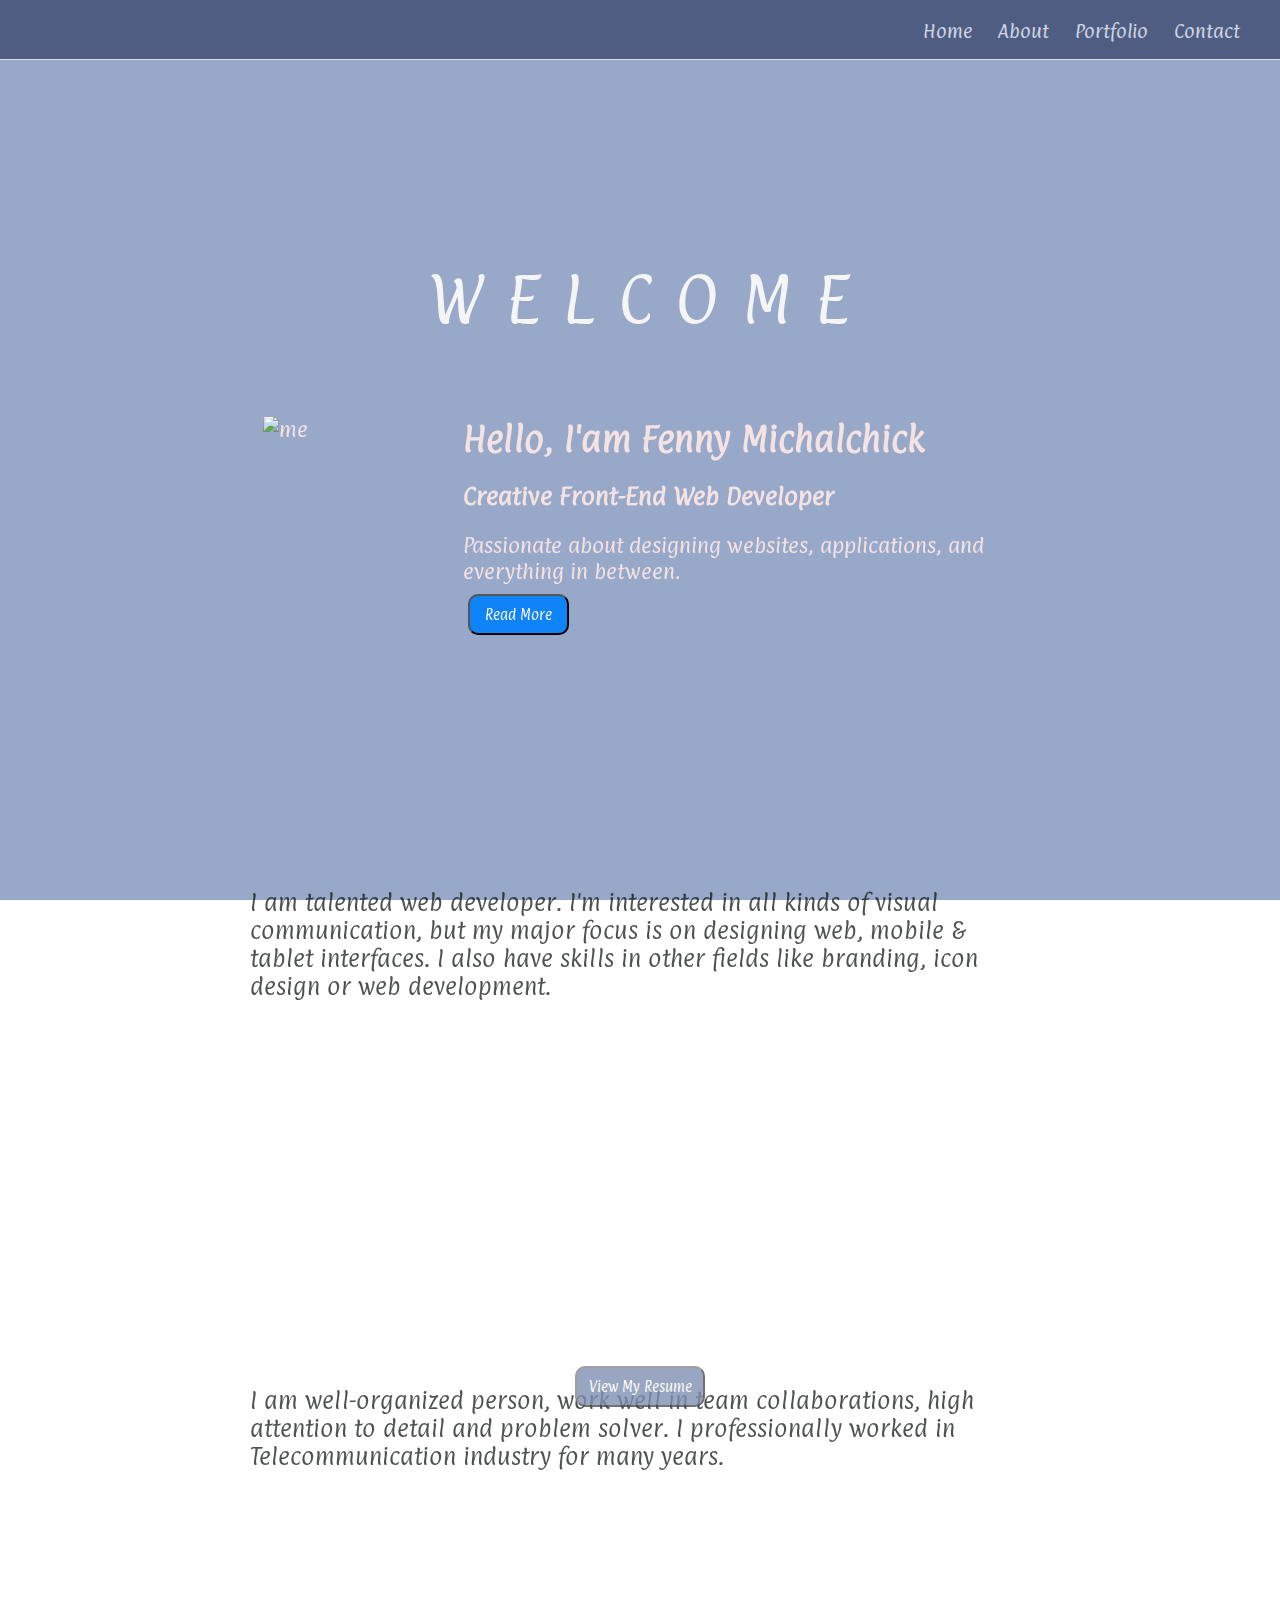
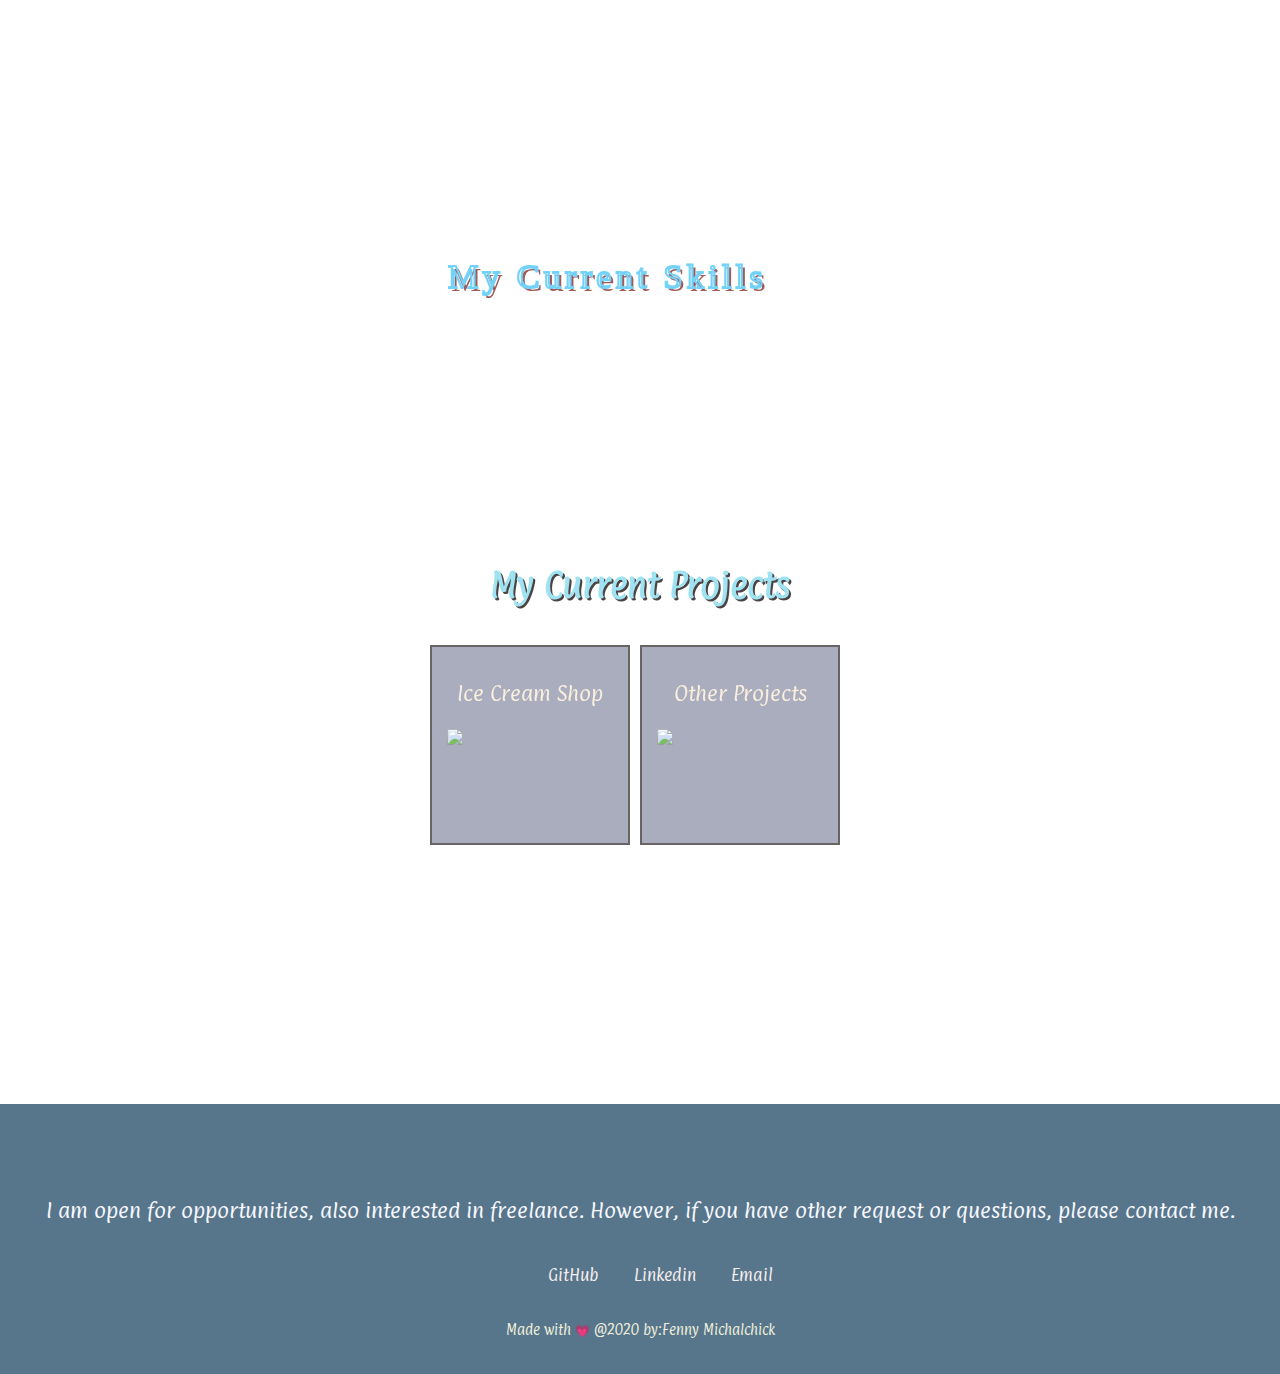
==== index.html @ ebc92fe9 "changed header" ====
<!DOCTYPE html>
<html lang="en">
<head>
    <meta charset="UTF-8">
    <meta name="viewport" content="width=device-width, initial-scale=1.0">
    <meta http-equiv="X-UA-Compatible" content="ie=edge">
    <link rel="stylesheet" type="text/css" href="Resources/style.css">
    <link rel="stylesheet" href="https://unpkg.com/aos@next/dist/aos.css" />

    <title>Fenny's Portfolio</title>
    <link href="https://fonts.googleapis.com/css2?family=Fredericka+the+Great&family=Paprika&family=Press+Start+2P&display=swap" rel="stylesheet">
    <script src="https://kit.fontawesome.com/325d85b0bb.js" crossorigin="anonymous"></script>
</head>

<body>
<!--video background-->
    <section class="home">
        <video class="video-bg" autoplay muted loop>
            <source src="Resources/images/view.mp4" type="video/mp4">
        </video>

<!--header section-->
<header class="flex-container">
    <label for="toggle">&#9776</label>
    <input type="checkbox" id="toggle">
        <nav class="menu">
        <span><i class="fas fa-home" aria-hidden="true"></i>
            <a href="index.html">Home</a> 
        </span>
        <span><i class="fa fa-user-circle-o" aria-hidden="true"></i>
            <a href="#about">About</a>
        </span>
        <span><i class="fas fa-comments" aria-hidden="true"></i>
            <a href="#portfolio">Portfolio</a>
        </span>
        <span><i class="fa fa-address-card" aria-hidden="true"></i>
            <a href="#contact">Contact</a>
        </span>
        </nav>
</header>

<main>
<div class="text-animation">
    <span>W</span>
    <span>E</span>
    <span>L</span>
    <span>C</span>
    <span>O</span> 
    <span>M</span>
    <span>E</span>
</div>
<!--profile section-->
    <div class="profile" data-aos="zoom-in">
        
    <img src="Resources/images/girl.png" alt="me">
    <h1>Hello, I'am Fenny Michalchick</h1>
    <h3>Creative Front-End Web Developer</h3> 
    <p>Passionate about designing websites, applications, and everything in between.</p>
    <button class="btn-about"><a href="#about">Read More</button>
    </div>

</section>
<main>

<!--about section-->

<div id="about">

    <div class="container-resume">
        <div class="resume" data-aos="slide-down">
        <p>I am talented web developer. I'm interested in all kinds of visual communication, but my major focus is on designing web, mobile & tablet interfaces. 
        I also have skills in other fields like branding, icon design or web development.</p>
        </div>

        <div class="resume" data-aos="slide-up">
        <p>I am well-organized person, work well in team collaborations, high attention to detail and problem solver. 
        I professionally worked in Telecommunication industry for many years.</p>
        </div>
        <button class="btn-resume"><a href="Resources/images/resume.pdf" target="_blank">View My Resume</button>
    </div>
</div>

<!--skill section-->

<div id="portfolio">

    <svg viewBox="0 0 1500 200">
        <text x="35%" y="35%" fill ="transparent" text-anchor="center">
            My Current Skills
        </text>
    </svg>
    

    <div class="skill-container" data-aos="zoom-in-up">

        <div class="skill-item">
            <img src="Resources/images/html5-and-css3-logo.png"/>
        </div>

        <div class="skill-item">
            <img src="Resources/images/sass-logo.png"/>
        </div>

        <div class="skill-item">
            <img src="Resources/images/javascript-logo.png"/>
        </div>

        <div class="skill-item">
            <img src="Resources/images/react-logo.png"/>
        </div>

        <div class="skill-item">
            <img src="Resources/images/jquery-logo.png"/>
        </div>

        <div class="skill-item">
            <img src="Resources/images/Csharp.png">
        </div>
    </div>

        <h2>My Current Projects</h2>

    <div class="project-list">

        <div class="project">
            <p>Ice Cream Shop</p>
        <a href="https://fdyant.github.io/katieskorner-icecream.github.io/" target="_blank"><img src= "Resources/images/Katies.PNG"/></a>
        </div>

        <div class="project">
            <p> Other Projects</p>
        <img src="Resources/images/comingsoon.gif">
        </div>
    </div>
</div>


<!--contact-->
<div id="contact">
        <p>I am open for opportunities, also interested in freelance. However, if you have other request or questions, please contact me.</p>

        <!--media icon-->
<div class="media">
    <ul class="icon">
<li>
    <span><i class="fab fa-github" aria-hidden="true"></i></span>
    <a href="https://github.com/fdyant" target="_blank">GitHub</a>
</li>
<li>
    <span> <i class="fab fa-linkedin" aria-hidden="true"></i></span>
    <a href="https://www.linkedin.com/in/fenny-michalchick-4a8b465a/" target="_blank">Linkedin</a>
</li>
<li>
    <span> <i class="fas fa-at" aria-hidden="true"></i></span>
    <a href="https://mail.google.com/mail/?view=cm&fs=1&tf=1&to=fennydm@gmail.com" target="_blank">Email</a>
</li>
</ul>
</div>

<!--footer section-->
<footer>
    <p>Made with &#128151 @2020 by:Fenny Michalchick</p>
</footer>
</div>
</div>


<!--script here-->
<script src="https://unpkg.com/aos@next/dist/aos.js"></script>
<script>
    AOS.init({
        offset: 400,
        duration: 800
    });
</script>
</body>
</html>
---- Resources/style.css ----
*{
    box-sizing: border-box;
}

body{
    margin:0;
    padding:0;
    font-size: 18px;
    color: GhostWhite;
    overflow-x: hidden;
    font-family: 'Paprika', cursive;
}
a{
    text-decoration: none;
}
.video-bg {
    position: absolute;
    z-index:-1;
    top:50%;
    left:50%;
    transform:translate(-50%, -50%);
    min-width: 100%;
    min-height: 100%;
}

.home { 
    display: flex;
    background-color:rgba(50, 81, 148, 0.5);
    color:whitesmoke;
    min-height:100vh;
    position: relative; 
    overflow: hidden;
    align-content: center;
    justify-content: center;
}

/*header section*/
.flex-container{
    border-bottom: 1px solid seashell;
    text-align: right;
    height: 60px;
    line-height: 60px;
}
header {
    position: fixed;
    width:100%;
    z-index:1;
    height: 60px;
    border-bottom: 1px solid seashell;
    background-color: rgb(51, 62, 100);
    opacity: .70;
    text-align: right;
    justify-content: center;
}
.menu {
    margin:0 30px 0 0;
}
.menu a{
    clear:right;
    text-decoration: none;
    color:rgb(231, 234, 247);
    margin: 0 10px;
    font-size: 16px;
}
.menu span{
    display:inline-block;
    color: rgb(201, 33, 33);  
}
.menu span:hover {
    background-color: #ababdb8a;;
    border-radius: 10px;
    line-height: 40px;

}
label{
    margin: 0 40px 0 0;
    font-size: 26px;
    line-height: 60px;
    display: none;
    width: 26px;
    float: right;
    color:red;
}
#toggle {
    display: none;
}
@media only screen and (max-width: 500px){
        label{
            display: block;
            cursor:pointer;
        }
        .menu{
            text-align:center;
            display: none;
            width:150px;
        }
        .menu a{
            display:inline;
            margin:0;
            font-size: 14px;
        }
        .menu span{
            display:block;
            margin:0;
            height: 40px;
            border: #FFF 1px solid;
            background-color: rgb(3, 17, 29);
            border-radius:10px;
            line-height: 40px;
        }
        .menu span:hover{
            display:block;
        }
        #toggle:checked + .menu {
            display: block;
        }
}

/*home-welcome */
main{
    display: flex;
    flex-direction:column;
    margin: auto;
}
.profile {
    color: rgb(245, 227, 227);
    display: inline-flexbox;
    flex-direction: row;
    margin-top:10%;
    padding-top:50px;
}
.profile img{
    width: 200px;
    height: 200px;
    float:left;
}
.profile p{
    margin:5px;
    margin-top: 20px;
    font-size: 18px;
}
.profile h1{
    font-size: 30px;
    margin:2px;
    text-align: start;
}

.btn-about{
    padding: 10px 15px 10px;
    display: inline-block;
    margin: 5px 5px;
    cursor: pointer;
    border-radius:10px;
    background: rgb(15, 132, 248);
    transition: all 0.5s ease;
}
.btn-about a{
    text-decoration:none;
    text-align: center;
    color:floralwhite;
    font-size:12px;
    font-family: 'Paprika', cursive;;
}
.btn-about:hover{
    background-color: #626d92;
    transition: all 0.3s ease;
}

/*text animation*/

.text-animation{
    text-align:center;
    font-size:55px;
    letter-spacing: 3px;
    height: 30px;
}
.text-animation > span {
    text-transform: uppercase;
    animation: glow 3s ease-in-out infinite;
}
@keyframes glow {
    0%, 100% {
    color: #FFF;
    text-shadow: 0 0 10px #0652DD, 0 0 50px #465d88, 0 0 100px #0652DD;
    }
    10%, 90% {
    color: rgb(12, 37, 92);
    text-shadow:rgb(236, 234, 238);
    }
}
.text-animation > span:nth-child(2) {
    animation-delay: 0.25s;
}
.text-animation > span:nth-child(3) {
    animation-delay: 0.5s;
}
.text-animation > span:nth-child(4) {
    animation-delay: 0.75s;
}
.text-animation > span:nth-child(5) {
    animation-delay: 1s;
}
.text-animation  > span:nth-child(6) {
    animation-delay: 1.25s;
}
.text-animation  > span:nth-child(7) {
    animation-delay: 1.5s;
}

/*media screen*/
@media only screen and (max-width: 500px) {
    .profile h1, h3{
        font-size: 18px;
    }
    .profile p{
        font-size:16px;
    }
    .text-animation{
        font-size:30px;
    }
}

/*about*/

#about .container-resume{
    display: flex;
    flex-direction: column;
    background: url('https://images.pexels.com/photos/5352852/pexels-photo-5352852.jpeg?auto=compress&cs=tinysrgb&dpr=2&h=650&w=940') no-repeat;
    min-height:100vh;
    opacity: .70;
    margin-top:2px;
    background-size: cover;
}

#about .container-resume{
    display: flex;
    flex-direction: column;
    align-items: center;
    padding-top:10%;
}

.container-resume div{
    padding: 10px 10px 10px;
    margin-bottom: 10px;
    width: 800px;
}
.resume p{
    font-size: 20px;
    text-align:left;
    color: rgb(1, 7, 8);
}

.btn-resume{
    width:130px;
    padding: 10px 10px;
    cursor: pointer;
    transition-duration: 0.5s;
    background-color: #466091;
    opacity: .80;
    border-radius:10px;
}
.btn-resume a{
    text-decoration:none;
    text-align: center;
    color:floralwhite;
    font-size:12px;
    font-family: 'Paprika', cursive;;
    display: inline-block;
}
.btn-resume:hover{
    background: rgb(15, 132, 248);
}

@media only screen and (max-width: 500px) {
    .container-resume div{
    width:90%;
    }
    .resume p{
        font-size:16px;
        text-align: justify;
    }
}

/* portfolio */

#portfolio {
    display: flex;
    flex-direction: column;
    min-height:100vh;
    padding-top:10px;
    background:url('https://images.pexels.com/photos/2260649/pexels-photo-2260649.jpeg?auto=compress&cs=tinysrgb&dpr=2&h=650&w=940') no-repeat;
    background-size: cover;
    opacity:.80;
    margin-top:1px;
}

#portfolio h2{
    text-align: center;
    color: rgb(136, 221, 240);
    font-size:30px;
    padding-bottom:15px;
    text-shadow: 2px 2px rgb(32, 21, 21);
}
.skill-container{
    display: flex;
    flex-direction: row;
    justify-content:space-evenly;
    padding-bottom: 20px;
}
.skill-item{
    width:150px;
    padding:5px;
}
.skill-item img{
    width: 150px;
    height: 100px;
}
@media only screen and (max-width: 500px) {
    .skill-container{
        width:90%;
        display:flex;
    }
    .skill-item img{
        width:90%;
    }
    .viewBox {
        width: 80%;
    }
}

/* Projects*/
.project-list span{
    text-align: center;
    padding-bottom: 20px;
}
.project-list{
    display: flex;
    justify-content: center;
    padding-bottom: 60px;
}
.project-list div{
    padding:15px 15px 15px;
    margin-right: 10px;
    width:200px;
    height:200px;
    border:rgb(68, 62, 62) 2px solid;
    background-color: rgb(40, 50, 92, 0.5);
}
.project img{
    width:85%;
    height: auto;
}
.project:hover{
    background: rgba(45, 126, 207);
}
.project p{
    text-align: center;
    color: antiquewhite;
}

#contact{
    min-height:30vh;
    margin-top:1px;
    padding-top: 50px;
    display: flex;
    flex-direction: column;
    align-content: center;
    justify-content: center;
    background-color: rgba(16, 60, 90, 0.7);
}
#contact p{
    text-overflow: clip;
    text-align: center;
}

/*media & footer*/
.media{
    display: flex;
    justify-content: center;
    align-items: center;
    font-size:14px;
}
.icon li{
    color: rgb(245, 35, 35);
    text-decoration: none;
    text-align: center;
    list-style: none;
    display: inline-block;
    padding:10px 15px 10px;
}
.icon a{
    color: rgb(247, 238, 238);
    text-decoration: none;
}
footer p{
    font-size: 12px;
    color: rgb(240, 240, 220);
    text-align: center;
}

/* SVG text animation*/

svg{
    padding-top: 10px;
    margin-top: 5px;
}
svg text{
    stroke: rgb(80, 199, 247);
    font-size: 40px;
    font-weight: 500;
    font-family: 'Alegreya', serif;
    stroke-width: 2.5;
    animation: textAnimate 5s infinite alternate;
    letter-spacing: 5px;
    text-shadow: 3px 3px rgb(136, 49, 49);
}
@keyframes textAnimate{
    0% {
        stroke-dasharray: 0 50%;
        stroke-dashoffset: 25%;
    }
    100% {
        stroke-dasharray: 50% 0;
        stroke-dashoffset: -25%;
    }
}
@media only screen and (max-width: 500px){
    svg text {
        font-size:85px;
    }
}

/*media screen*/
@media only screen and (max-width: 500px){
    body{
        font-size: 18px;
    }
}
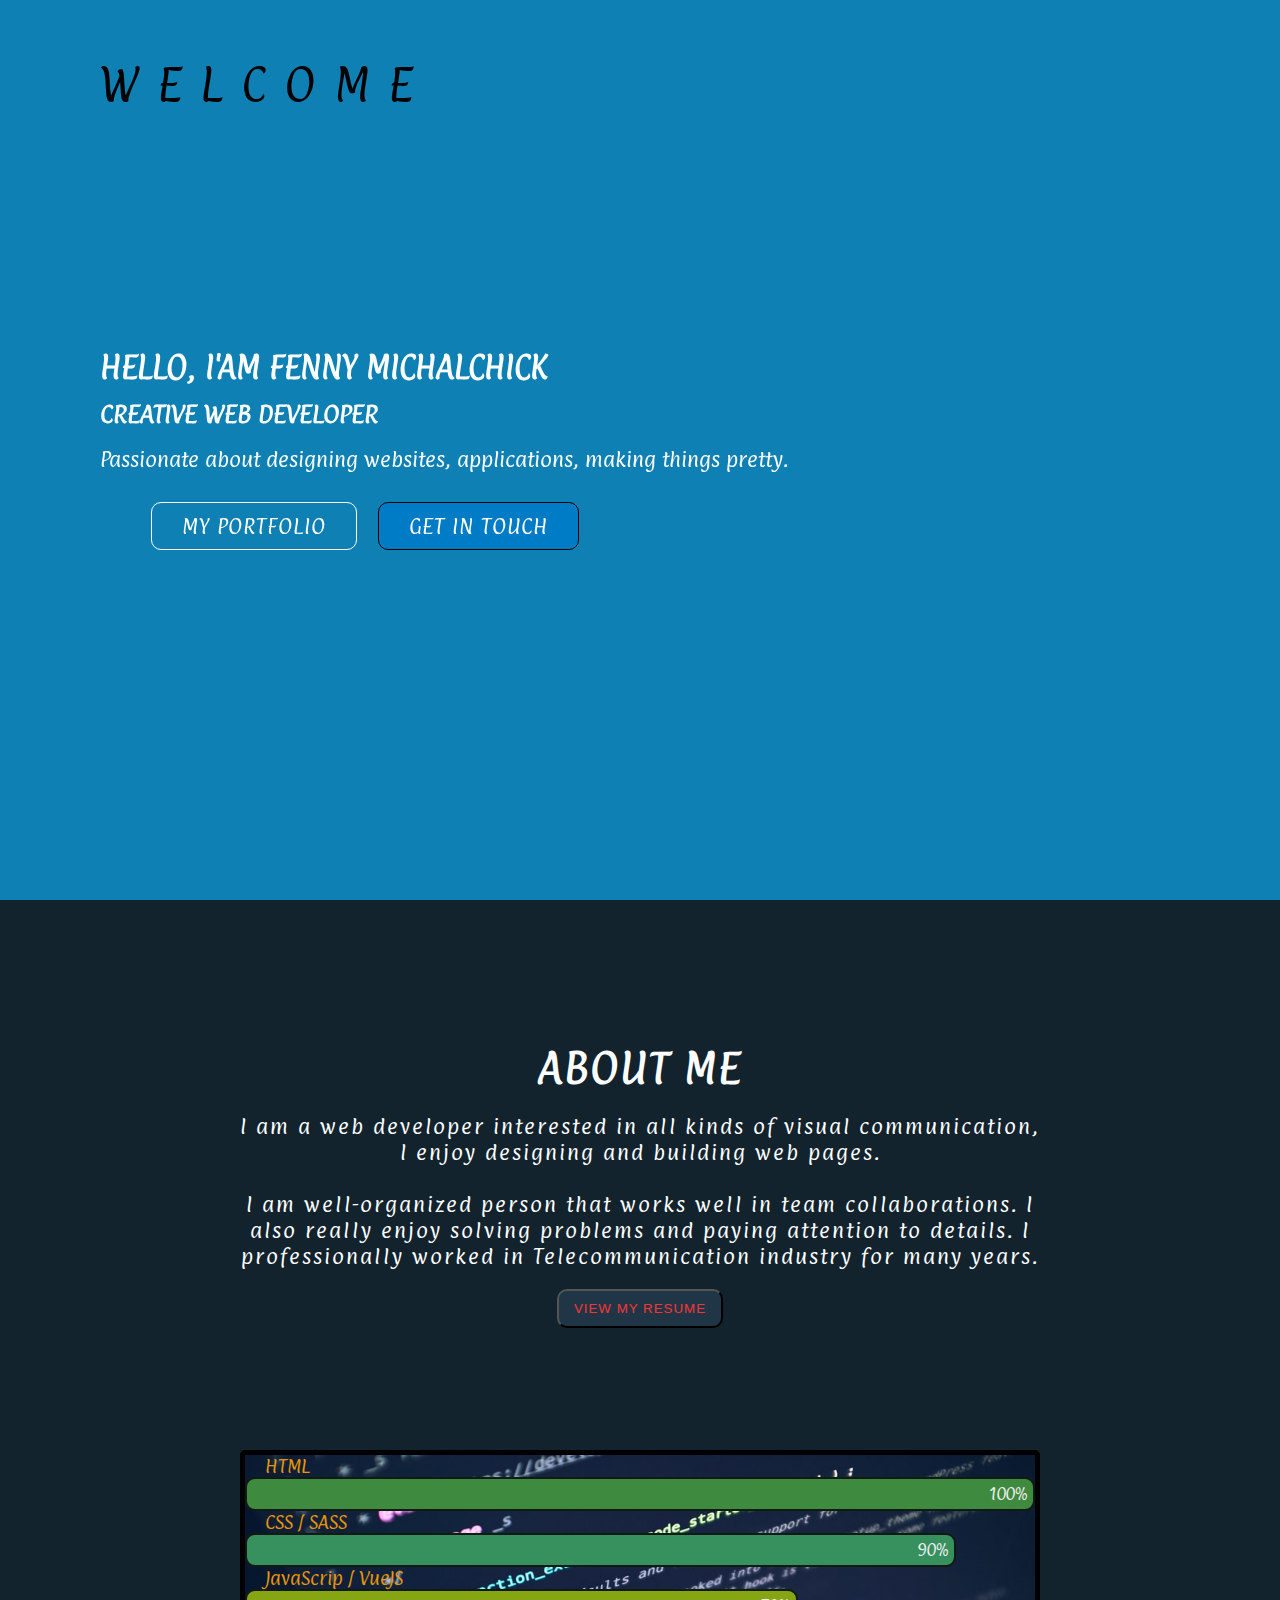
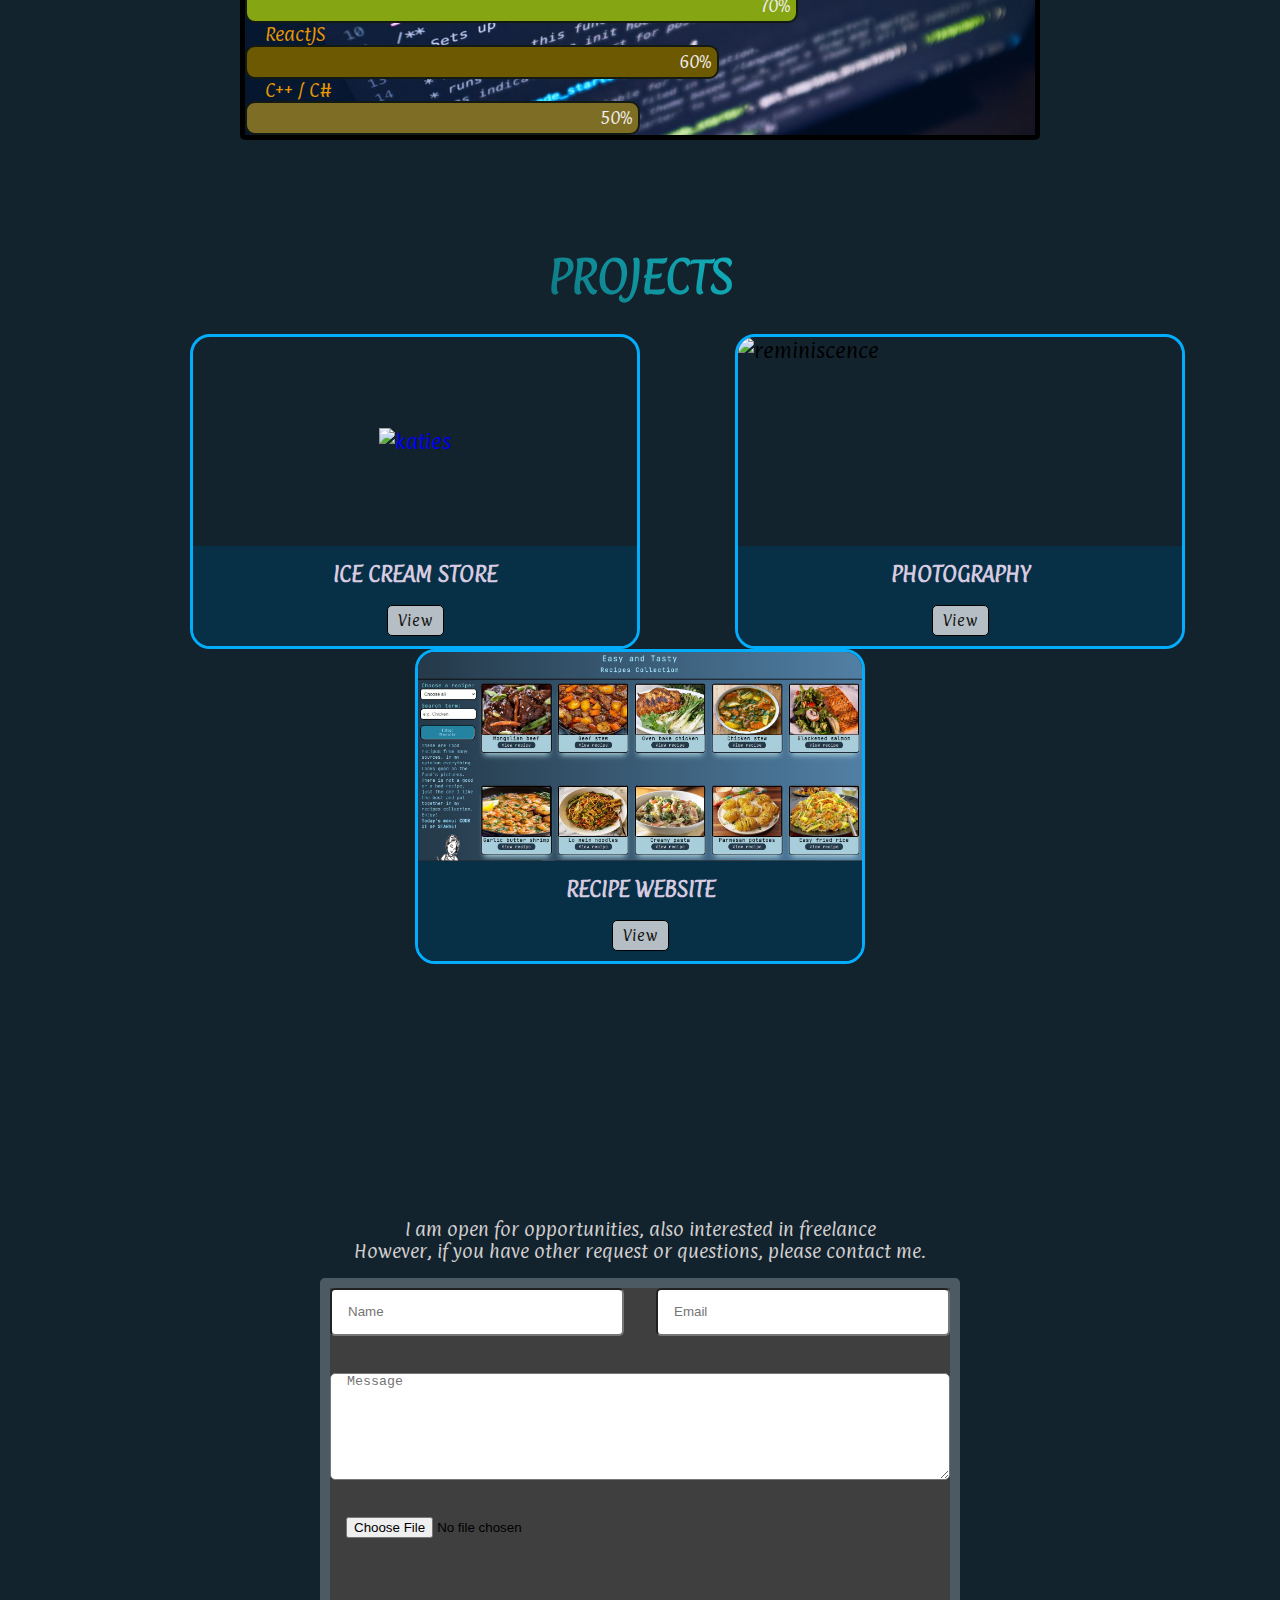
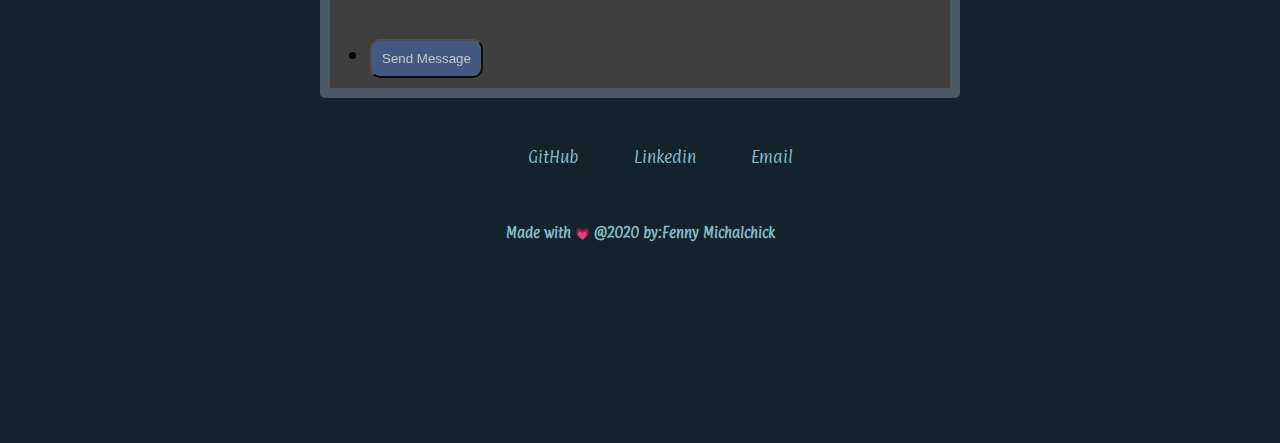
==== commit e39d9f6c: "change style" ====
--- a/index.html
+++ b/index.html
@@ -13,165 +13,186 @@
 </head>
 
 <body>
-<!--video background-->
-    <section class="home">
-        <video class="video-bg" autoplay muted loop>
-            <source src="Resources/images/view.mp4" type="video/mp4">
-        </video>
+<main class= "main">
+<section class="sidebar">
+    <header>
+        <div class="text-animation">
+            <span>W</span>
+            <span>E</span>
+            <span>L</span>
+            <span>C</span>
+            <span>O</span> 
+            <span>M</span>
+            <span>E</span>
+        </div>
+    <div class="toggle"></div>
+    </header>
+<video src="Resources/images/view.mp4" muted loop autoplay></video> 
+    <div class="overlay"></div>
+        <div class="intro" id="intro">
+                <h2>Hello, I'am Fenny Michalchick</h2>
+                <h3>Creative Web Developer</h3>
+                <p>Passionate about designing websites, applications, making things pretty.</p>
+            
+                <div class="actions">
+                <ul>
+                <li><a href="#portfolio" class="btn-left">My portfolio</a><li>
+                <li><a href="#contact" class="btn-right">Get in touch</a><li>
+                </ul>
+        </div>
+</section>
 
-<!--header section-->
-<header class="flex-container">
-    <label for="toggle">&#9776</label>
-    <input type="checkbox" id="toggle">
-        <nav class="menu">
-        <span><i class="fas fa-home" aria-hidden="true"></i>
-            <a href="index.html">Home</a> 
-        </span>
-        <span><i class="fa fa-user-circle-o" aria-hidden="true"></i>
-            <a href="#about">About</a>
-        </span>
-        <span><i class="fas fa-comments" aria-hidden="true"></i>
-            <a href="#portfolio">Portfolio</a>
-        </span>
-        <span><i class="fa fa-address-card" aria-hidden="true"></i>
-            <a href="#contact">Contact</a>
-        </span>
-        </nav>
-</header>
-
-<main>
-<div class="text-animation">
-    <span>W</span>
-    <span>E</span>
-    <span>L</span>
-    <span>C</span>
-    <span>O</span> 
-    <span>M</span>
-    <span>E</span>
+<div class="menu">
+    <img src="Resources/images/Ellipse 2.png"/>
+    <ul>
+    <li><a href="#intro">Welcome</a></li>
+    <li><a href="#about">About</a></li>
+    <li><a href="#portfolio">Portfolio</a></li>
+    <li><a href="#contact">Get in touch</a></li>
+    </ul>
 </div>
-<!--profile section-->
-    <div class="profile" data-aos="zoom-in">
-        
-    <img src="Resources/images/girl.png" alt="me">
-    <h1>Hello, I'am Fenny Michalchick</h1>
-    <h3>Creative Front-End Web Developer</h3> 
-    <p>Passionate about designing websites, applications, and everything in between.</p>
-    <button class="btn-about"><a href="#about">Read More</button>
-    </div>
-
-</section>
-<main>
+</main>
 
 <!--about section-->
 
-<div id="about">
+<section class="container-about" id="about">
+    
+    <div class="resume">
+        <h1>About me</h1>
+        <p>I am a web developer interested in all kinds of visual communication, I enjoy designing and building web pages.<br> 
+        </br>I am well-organized person that works well in team collaborations. I also really enjoy solving problems and paying attention to details. 
+        I professionally worked in Telecommunication industry for many years.</p>
+        <button class="btn-resume"><a href="Resources/images/resume.pdf" target="_blank">View My Resume</button>
+    </div>
 
-    <div class="container-resume">
-        <div class="resume" data-aos="slide-down">
-        <p>I am talented web developer. I'm interested in all kinds of visual communication, but my major focus is on designing web, mobile & tablet interfaces. 
-        I also have skills in other fields like branding, icon design or web development.</p>
+<!--Skill bar-->
+<div class="skills-container">
+    <div class="bar-container">
+        <div class="progress-bar"><span>HTML</span>
+        <div class= "bar-html" style="width: 100%">100%</div>
+        </div>
+    
+        <div class="progress-bar"><span>CSS / SASS</span> 
+        <div class= "bar-css" style="width: 90%">90%</div>
+        </div> 
+    
+        <div class="progress-bar"><span>JavaScrip / VueJS</span> 
+        <div class= "bar-js" style="width: 70%"> 70% </div>
+        </div>
+    
+        <div class="progress-bar"><span>ReactJS</span>
+        <div class= "bar-react" style="width: 60%">60% </div>
+        </div> 
+    
+        <div class="progress-bar"><span>C++ / C#</span>
+        <div class= "bar-c" style="width: 50%">50%</div>
+        </div>
+    </div>
+</div>
+</section>
+
+<!--Portfolio section-->
+<div class="portfolio" id="portfolio">
+<h1 class="text">PROJECTS</h1>
+
+<div class="container-project" id="container-project">
+
+    <div class ="project-box">
+        <div class="project">
+            <div class="project-img">
+                <img src="Resources/images/Katie.JPG" alt="katies"></a>
+            </div>
+            <div class="project-info">
+            <h3>Ice Cream Store</h3>
+            <h5><a target="_blank" href="https://fdyant.github.io/katieskorner-icecream/">View</a></h5>
+            </div>
+        </div>
+        
+        <div class="project">
+            <div class="project-img">
+                <img src="Resources/images/Remi.JPG" alt="reminiscence"></a>
+            </div>
+            <div class="project-info">
+            <h3>Photography</h3>
+            <h5><a href="https://fdyant.github.io/Reminiscence-Photography/" target="_blank">View</a></h5>
+            </div>
         </div>
 
-        <div class="resume" data-aos="slide-up">
-        <p>I am well-organized person, work well in team collaborations, high attention to detail and problem solver. 
-        I professionally worked in Telecommunication industry for many years.</p>
+        <div class="project">
+            <div class="project-img">
+                <img src="Resources/images/Recipe.JPG" alt="Recipe"></a>
+            </div>
+            <div class="project-info">
+            <h3>Recipe website</h3>
+            <h5><a href="https://fdyant.github.io/EasyAndTasty/" target="_blank">View</a></h5>
+            </div>
         </div>
-        <button class="btn-resume"><a href="Resources/images/resume.pdf" target="_blank">View My Resume</button>
     </div>
 </div>
+</div>  
 
-<!--skill section-->
 
-<div id="portfolio">
+<!--contact-->
+<div class="contact" id="contact">
+<p>I am open for opportunities, also interested in freelance <br>However, if you have other request or questions, please contact me.</p>
 
-    <svg viewBox="0 0 1500 200">
-        <text x="35%" y="35%" fill ="transparent" text-anchor="center">
-            My Current Skills
-        </text>
-    </svg>
-    
-
-    <div class="skill-container" data-aos="zoom-in-up">
-
-        <div class="skill-item">
-            <img src="Resources/images/html5-and-css3-logo.png"/>
+<form action="POST" data-netlify="true">
+    <div class="fields">
+        <div class="field half">
+        <input type="text" name="name" id="name" placeholder="Name" />
         </div>
 
-        <div class="skill-item">
-            <img src="Resources/images/sass-logo.png"/>
+        <div class="field half">
+        <input type="email" name="email" id="email" placeholder="Email" />
         </div>
 
-        <div class="skill-item">
-            <img src="Resources/images/javascript-logo.png"/>
+        <div class="field">
+        <textarea name="message" id="message" placeholder="Message" rows="7"></textarea>
         </div>
 
-        <div class="skill-item">
-            <img src="Resources/images/react-logo.png"/>
+        <div class="field">
+            <input type="file" name="myfile" id="myfile" placeholder="Upload File" rows="7"/>
         </div>
 
-        <div class="skill-item">
-            <img src="Resources/images/jquery-logo.png"/>
-        </div>
-
-        <div class="skill-item">
-            <img src="Resources/images/Csharp.png">
+        <div class="field">
+            <div data-netlify-recaptcha="true"></div>
         </div>
     </div>
 
-        <h2>My Current Projects</h2>
+    <ul class="actions">
+    <li><input type="submit" value="Send Message" class="button primary" /></li>
+    </ul>
+</form>
 
-    <div class="project-list">
-
-        <div class="project">
-            <p>Ice Cream Shop</p>
-        <a href="https://fdyant.github.io/katieskorner-icecream.github.io/" target="_blank"><img src= "Resources/images/Katies.PNG"/></a>
-        </div>
-
-        <div class="project">
-            <p> Other Projects</p>
-        <img src="Resources/images/comingsoon.gif">
-        </div>
-    </div>
-</div>
-
-
-<!--contact-->
-<div id="contact">
-        <p>I am open for opportunities, also interested in freelance. However, if you have other request or questions, please contact me.</p>
-
-        <!--media icon-->
+<!--media icon-->
 <div class="media">
     <ul class="icon">
-<li>
+    <li>
     <span><i class="fab fa-github" aria-hidden="true"></i></span>
     <a href="https://github.com/fdyant" target="_blank">GitHub</a>
-</li>
-<li>
+    </li>
+    <li>
     <span> <i class="fab fa-linkedin" aria-hidden="true"></i></span>
     <a href="https://www.linkedin.com/in/fenny-michalchick-4a8b465a/" target="_blank">Linkedin</a>
-</li>
-<li>
+    </li>
+    <li>
     <span> <i class="fas fa-at" aria-hidden="true"></i></span>
     <a href="https://mail.google.com/mail/?view=cm&fs=1&tf=1&to=fennydm@gmail.com" target="_blank">Email</a>
-</li>
-</ul>
+    </li>
+    </ul>
 </div>
 
 <!--footer section-->
 <footer>
-    <p>Made with &#128151 @2020 by:Fenny Michalchick</p>
+<h6>Made with &#128151 @2020 by:Fenny Michalchick</h6>
 </footer>
-</div>
 </div>
 
 
+
 <!--script here-->
-<script src="https://unpkg.com/aos@next/dist/aos.js"></script>
-<script>
-    AOS.init({
-        offset: 400,
-        duration: 800
-    });
-</script>
+<script src="main.js"></script>
+<script src="https://cdn.jsdelivr.net/gh/cferdinandi/smooth-scroll@15.0.0/dist/smooth-scroll.polyfills.min.js"></script>
+
 </body>
 </html>
--- a/Resources/style.css
+++ b/Resources/style.css
@@ -1,176 +1,210 @@
 *{
     box-sizing: border-box;
 }
-
 body{
     margin:0;
     padding:0;
     font-size: 18px;
-    color: GhostWhite;
     overflow-x: hidden;
     font-family: 'Paprika', cursive;
+    background-color: #12232E;
 }
 a{
     text-decoration: none;
 }
-.video-bg {
+/*section main */
+main{
+    min-height: 100vh;
+}
+/*section*/
+header{
     position: absolute;
-    z-index:-1;
-    top:50%;
-    left:50%;
-    transform:translate(-50%, -50%);
-    min-width: 100%;
-    min-height: 100%;
-}
-
-.home { 
-    display: flex;
-    background-color:rgba(50, 81, 148, 0.5);
-    color:whitesmoke;
-    min-height:100vh;
-    position: relative; 
-    overflow: hidden;
-    align-content: center;
+    top: 0;
+    left: 0;
+    width: 100%;
+    padding: 40px 100px;
+    z-index: 1000;
+    display: flex;
+    justify-content: space-between;
+    align-items: center;
+}
+.toggle{
+    position: relative;
+    width: 60px;
+    height: 60px;
+    background: url(https://i.ibb.co/HrfVRcx/menu.png);
+    background-repeat: no-repeat;
+    background-size: 30px;
+    background-position: center;
+    cursor: pointer;
+}
+.toggle.active{
+    background: url(https://i.ibb.co/rt3HybH/close.png);
+    background-repeat: no-repeat;
+    background-size: 25px;
+    background-position: center;
+    cursor: pointer;
+}
+
+.sidebar {
+position: absolute;
+right: 0;
+width: 100%;
+min-height: 100vh; 
+padding: 100px;
+display: flex;
+justify-content: space-between;
+align-items: center;
+transition: 0.5s;
+z-index: 2;
+}
+.sidebar.active{
+right: 250px;
+}
+.menu {
+    position:absolute;
+    right: 0;
+    width: 250px;
+    height: 100%;
+    display: flex;
+    flex-direction:column;
     justify-content: center;
-}
-
-/*header section*/
-.flex-container{
-    border-bottom: 1px solid seashell;
-    text-align: right;
-    height: 60px;
-    line-height: 60px;
-}
-header {
-    position: fixed;
-    width:100%;
-    z-index:1;
-    height: 60px;
-    border-bottom: 1px solid seashell;
-    background-color: rgb(51, 62, 100);
-    opacity: .70;
-    text-align: right;
-    justify-content: center;
-}
-.menu {
-    margin:0 30px 0 0;
-}
-.menu a{
-    clear:right;
+    align-items: center;
+    background-color:#12232E;
+}
+.menu img{
+    width:70%;
+}
+.menu ul{
+    position: relative;
+    margin: 3.2em 0;
+}
+.menu ul li{
+    list-style: none;
+}
+.menu ul li a {
     text-decoration: none;
-    color:rgb(231, 234, 247);
-    margin: 0 10px;
-    font-size: 16px;
-}
-.menu span{
-    display:inline-block;
-    color: rgb(201, 33, 33);  
-}
-.menu span:hover {
-    background-color: #ababdb8a;;
+    text-transform: uppercase;
+    line-height: 4em;
+    font-size: 18px;
+    color:#007CC7;
+    letter-spacing: 0.1em;
+    color: rgba(#FFF, 0.35);
+    display: block;
+    transition: all ease-out 300ms;
+}
+.menu ul li a:hover{
+    color:#fff; 
+}
+.sidebar video{
+    position: absolute;
+    top: 0;
+    left: 0;
+    width: 100%;
+    height: 100%;
+    object-fit: cover;
+    opacity: 0.8;
+}
+.overlay{
+    position: absolute;
+    top: 0;
+    left: 0;
+    width: 100%;
+    height: 100%;
+    background:#0f80b4;
+    mix-blend-mode: overlay;
+}
+.intro {
+    position: relative;
+    z-index: 10;
+}
+.intro h2, h3{
+    color: #fff;
+    line-height: 1em;
+    text-transform: uppercase;
+}
+.intro p{
+    color: #fff;
+    margin: 20px 0;
+    font-weight: 400;
+    max-width: 700px;
+}
+
+.actions a{
+    display: flex;
+    background: #fff;
+    padding: 10px 30px;
+    text-transform: uppercase;
+    text-decoration: none;
+    font-weight: 400;
+    margin-top: 10px;
+    color: #111;
+    letter-spacing: 1px;
+    transition: 0.2s;
     border-radius: 10px;
-    line-height: 40px;
-
-}
-label{
-    margin: 0 40px 0 0;
-    font-size: 26px;
-    line-height: 60px;
-    display: none;
-    width: 26px;
-    float: right;
-    color:red;
-}
-#toggle {
-    display: none;
-}
-@media only screen and (max-width: 500px){
-        label{
-            display: block;
-            cursor:pointer;
-        }
-        .menu{
-            text-align:center;
-            display: none;
-            width:150px;
-        }
-        .menu a{
-            display:inline;
-            margin:0;
-            font-size: 14px;
-        }
-        .menu span{
-            display:block;
-            margin:0;
-            height: 40px;
-            border: #FFF 1px solid;
-            background-color: rgb(3, 17, 29);
-            border-radius:10px;
-            line-height: 40px;
-        }
-        .menu span:hover{
-            display:block;
-        }
-        #toggle:checked + .menu {
-            display: block;
-        }
-}
-
-/*home-welcome */
-main{
-    display: flex;
-    flex-direction:column;
-    margin: auto;
-}
-.profile {
-    color: rgb(245, 227, 227);
-    display: inline-flexbox;
-    flex-direction: row;
-    margin-top:10%;
-    padding-top:50px;
-}
-.profile img{
-    width: 200px;
-    height: 200px;
-    float:left;
-}
-.profile p{
-    margin:5px;
-    margin-top: 20px;
+}
+.actions ul {
+    list-style: none;
+    display: flex;
+    justify-content: space-evenly;
+    width:500px;
+}
+li .btn-left{
+    background-color:transparent;
+    border:1px #fff solid;
+    color:#fff;
+}
+li .btn-right{
+    background-color:#007CC7;
+    border:1px black solid;
+    color:#fff;
+}
+.btn-left:hover{
+    letter-spacing: 5px;
+    background-color:#007CC7;
+    color:#fff;
+}
+.btn-right:hover{
+    letter-spacing: 5px;
+    background-color:transparent;
+    color:#fff;
+}
+
+@media screen and (max-width: 500px){
+    .sidebar,
+    .sidebar header
+    {
+    padding: 20px;
+    }
+    .intro h2, h3    
+    {
     font-size: 18px;
-}
-.profile h1{
-    font-size: 30px;
-    margin:2px;
-    text-align: start;
-}
-
-.btn-about{
-    padding: 10px 15px 10px;
-    display: inline-block;
-    margin: 5px 5px;
-    cursor: pointer;
-    border-radius:10px;
-    background: rgb(15, 132, 248);
-    transition: all 0.5s ease;
-}
-.btn-about a{
-    text-decoration:none;
-    text-align: center;
-    color:floralwhite;
-    font-size:12px;
-    font-family: 'Paprika', cursive;;
-}
-.btn-about:hover{
-    background-color: #626d92;
-    transition: all 0.3s ease;
-}
-
+    }
+    .intro{
+        margin-left: 0;
+        display:block;
+    }
+    .actions ul{
+        display:flex;
+        width:100%;
+    }
+    .actions a{
+        display: flex;
+        padding: 5px 15px;
+        font-weight: 200;
+        margin-top: 10px;
+        letter-spacing: none;
+        transition: 0.2s;
+        border-radius: 10px;
+    }
+    
+}
 /*text animation*/
 
 .text-animation{
     text-align:center;
-    font-size:55px;
+    font-size:40px;
+    font-weight:900px;
     letter-spacing: 3px;
     height: 30px;
 }
@@ -181,10 +215,10 @@
 @keyframes glow {
     0%, 100% {
     color: #FFF;
-    text-shadow: 0 0 10px #0652DD, 0 0 50px #465d88, 0 0 100px #0652DD;
+    text-shadow: 0 0 10px #007CC7, 0 0 50px  #4DA8DA, 0 0 100px #5f8adb;
     }
     10%, 90% {
-    color: rgb(12, 37, 92);
+    color: #00DDFF;
     text-shadow:rgb(236, 234, 238);
     }
 }
@@ -208,170 +242,413 @@
 }
 
 /*media screen*/
-@media only screen and (max-width: 500px) {
-    .profile h1, h3{
-        font-size: 18px;
-    }
-    .profile p{
-        font-size:16px;
-    }
+@media screen and (max-width: 500px) {
     .text-animation{
-        font-size:30px;
-    }
-}
-
-/*about*/
-
-#about .container-resume{
+        font-size:25px;
+        display:block;
+    }
+}
+
+
+/*section about */
+
+.container-about {
+    min-height:100vh;
+    display:flex;
+    flex-direction:column;
+}
+.resume {
+    width:800px;
+    margin:auto;
+    text-align:center;
+    letter-spacing: 2px;
+}
+.resume h1{
+    text-transform: uppercase;
+    color: #fff;
+    margin: 20px 0;
+}
+.resume p{
+    color: #fff;
+    margin:20px 0;
+    font-weight: 400;
+}
+.btn-resume{
+    display: inline-block;
+    background:#203647;
+    padding: 10px 15px;
+    transition: 0.2s;
+    border-radius: 10px;
+}
+.btn-resume a{
+    text-transform: uppercase;
+    text-decoration: none;
+    font-weight: 400;
+    margin-top: 10px;
+    color: rgb(248, 53, 53);
+    letter-spacing: 1px;
+}
+.btn-resume:hover{
+    background-color:#007CC7;
+    border:1px black solid;
+}
+
+.skills-container {
+    width:800px;
+    height:350px;
+    margin:auto;
+}
+@media only screen and (max-width: 500px){
+    .skills-container{
+        width:100%;
+        height: auto;
+    }
+    .resume{
+        width:100%;
+        display:inline;
+    }
+}
+
+/* skill progress animation */ 
+
+.bar-container{
+    background:url('./images/laptop.jpg');
+    background-size:cover;
     display: flex;
     flex-direction: column;
-    background: url('https://images.pexels.com/photos/5352852/pexels-photo-5352852.jpeg?auto=compress&cs=tinysrgb&dpr=2&h=650&w=940') no-repeat;
+    border: 5px solid black;
+    border-radius: 5px;
+}
+.progress-bar{
+    border-radius: 14px;
+    font-size:14px;
+}
+.progress-bar span{
+    color:rgb(231, 151, 1);
+    padding: 5px 20px;
+    font-size:16px;
+}
+.progress-bar > div {
+    color: rgb(241, 238, 238);
+    overflow: hidden;
+    white-space: nowrap;
+    padding: 5px 5px;
+    border-radius: 10px;
+    text-align: right;
+    font-style: none;
+}
+.bar-html {
+    background-color: rgb(62, 138, 62);
+    border: 2px solid rgb(19, 26, 19);
+    animation: html 5s;
+}
+
+.bar-css {
+    background-color: rgb(54, 145, 95);
+    border: 2px solid rgb(19, 26, 19);
+    animation: css 5s;
+}
+.bar-js{
+    background-color: rgb(133, 165, 18);
+    border: 2px solid rgb(19, 26, 19);
+    animation: js 5s;
+}
+.bar-react{
+    background-color: rgb(109, 89, 1);
+    border: 2px solid rgb(19, 26, 19);
+    animation: react 5s;
+}
+.bar-c{
+    background-color: rgb(126, 109, 36);
+    border: 2px solid rgb(19, 26, 19);
+    animation: c 5s;
+}
+
+@keyframes html{
+    0% { width: 0;}
+    50% {width: 50% ;background-color: red;}
+    70% {width: 70% ;background-color: rgb(0, 255, 106);}
+    100% {width: 100% ;background-color:rgb(103, 139, 115);}
+}
+@keyframes css{
+    0% { width:0;}
+    50% {width: 50% ;background-color: red;}
+    70% {width: 70% ;background-color: rgb(0, 255, 106);}
+    100% {width: 100% ;background-color:rgb(103, 139, 115);}
+}
+@keyframes js {
+    0% {width:0;}
+    50% {width: 50% ;background-color: red;}
+    70% {width: 70% ;background-color: rgb(0, 255, 106);}
+    100% {width: 100% ;background-color:rgb(103, 139, 115);}
+}
+@keyframes react{
+    0% {width:0;}
+    50% {width: 50% ;background-color: red;}
+    70% {width: 70% ;background-color: rgb(0, 255, 106);}
+    100% {width: 100% ;background-color:rgb(103, 139, 115);}
+}
+@keyframes c {
+    0% {width:0;}
+    50% {width: 50% ;background-color: red;}
+    70% {width: 70% ;background-color: rgb(0, 255, 106);}
+    100% {width: 100% ;background-color:rgb(103, 139, 115);}
+}
+
+
+/* portfolio section */
+.portfolio{
+    min-height: 100vh;
+}
+
+/* SVG text animation*/
+
+.text {
+    padding-top:20px;
+    text-align: center;
+    font-size: 40px;
+    font-weight: 900;
+    background: linear-gradient(
+        45deg,
+        #133594,
+        #0d4d58,
+        #14dfea,
+        #3fc12a,
+        #f9ac07,
+        #f3cbf3,
+        #4b183a,
+        #7a3bca,
+        #f9ac07,
+        #4b501b
+    );
+    background-size: 400% 400%;
+    -webkit-background-clip: text;
+    -webkit-text-fill-color: transparent;
+    animation: gradient 20s ease infinite;
+}
+
+@keyframes gradient {
+    0% {
+    background-position: 0 50%;
+    }
+    50% {
+    background-position: 100% 50%;
+    }
+    100% {
+    background-position: 0 50%;
+    }
+}
+.container-project {
+    margin-top:30px;
+}
+.project-box{
+    display: flex;
+    flex-direction: row;
+    flex-wrap: wrap;
+    justify-content: space-evenly;
+}
+
+@media only screen and (max-width: 500px){
+    .project-box{
+    flex-direction: column;
+    }
+    .text{
+        font-size: 25px;
+    }
+}
+
+.project {
+    display: flex;
+    flex-flow:column;
+    border-radius: 20px;
+    max-height: 315px;
+    max-width: 450px;
+    min-height: 315px;
+    min-width: 450px; 
+    border: 3px solid rgb(3, 173, 252);
+    overflow: hidden;
+}
+.project-img {
+    position: relative;
+    width: 100%;
+    height: 100%;
+    overflow: hidden;
+    display: flex;
+    align-items: center;
+    justify-content: center;
+}
+
+.project-info {
+    height: 100px;
+    width: 100%;
+    font-size: 16px;
+    background-color: #072f46;
+}
+.project-info h3, h5 {
+    text-align: center;
+    color:rgb(215, 203, 224);
+}
+.project-info a{
+    display: inline-block;
+    background: rgb(181, 190, 196);
+    padding: 5px 10px;
+    font-weight: 400;
+    color: #111;
+    letter-spacing: 1px;
+    transition: 0.2s;
+    border:1px black solid;
+    border-radius:5px;
+}
+.project-img img{
+    width:100%;
+    height: 100%;
+}
+
+.project:hover{
+    border: 15px solid rgb(132, 190, 248);
+    border-radius:15px;
+    cursor: pointer;
+}
+
+/*contact section*/
+
+.contact{
     min-height:100vh;
-    opacity: .70;
-    margin-top:2px;
-    background-size: cover;
-}
-
-#about .container-resume{
-    display: flex;
-    flex-direction: column;
-    align-items: center;
-    padding-top:10%;
-}
-
-.container-resume div{
+}
+.contact p{
+    text-align: center;
+    font-size:16px;
+    padding-top:75px;
+    color: rgb(211, 207, 207);
+}
+
+/*contact form*/
+form {
+    margin: 0 0 2rem 0;
+    background-color:#3f3f3f;
+    width:50%;
+    height: auto;
+    margin: auto;
+    border:10px rgb(76, 90, 99) solid;
+    border-radius:5px;
+}
+
+form > :last-child {
+    margin-bottom: 0;
+}
+
+form > .fields {
+    display: -moz-flex;
+    display: -webkit-flex;
+    display: -ms-flex;
+    display: flex;
+    -moz-flex-wrap: wrap;
+    -webkit-flex-wrap: wrap;
+    -ms-flex-wrap: wrap;
+    flex-wrap: wrap;
+    margin: -2rem 0 2rem -2rem;
+    width: calc(100% + 4rem);
+}
+
+form > .fields > .field {
+    -moz-flex-grow: 0;
+    -webkit-flex-grow: 0;
+    -ms-flex-grow: 0;
+    flex-grow: 0;
+    -moz-flex-shrink: 0;
+    -webkit-flex-shrink: 0;
+    -ms-flex-shrink: 0;
+    flex-shrink: 0;
+    padding: 2rem 0 0 2rem;
+    width: calc(100% - 2rem);
+}
+
+form > .fields > .field > :last-child {
+    margin-bottom: 5px;
+}
+
+form > .fields > .field.half {
+    width: calc(50% - 1rem);
+}
+
+form > .fields > .field.third {
+    width: calc(100%/3 - 0.66667rem);
+}
+
+form > .fields > .field.quarter {
+    width: calc(25% - 0.5rem);
+}
+
+@media screen and (max-width: 480px) {
+form > .fields {
+    margin: -1.5rem 0 2rem -1.5rem;
+    width: calc(100% + 3rem);
+}
+form > .fields > .field {
+    padding: 1.5rem 0 0 1.5rem;
+    width: calc(100% - 1.5rem);
+}
+form > .fields > .field.half {
+    width: calc(100% - 1.5rem);
+}
+form > .fields > .field.third {
+    width: calc(100% - 1.5rem);
+}
+form > .fields > .field.quarter {
+    width: calc(100% - 1.5rem);
+}
+}
+
+input[type="text"],
+input[type="email"],
+input[type="file"],
+input[type="url"],
+select,
+textarea {
+    -moz-appearance: none;
+    -webkit-appearance: none;
+    -ms-appearance: none;
+    appearance: none;
+    border-radius: 0.325rem;
+    border: solid 5x rgba(144, 144, 144, 0.25);
+    color: inherit;
+    display: block;
+    outline: 0;
+    padding: 0 1rem;
+    text-decoration: none;
+    width: 100%;
+}
+
+    input[type="text"]:invalid,
+    input[type="email"]:invalid,
+    input[type="file"]:invalid,
+    input[type="url"]:invalid,
+    select:invalid,
+    textarea:invalid {
+        box-shadow: none;
+    }
+
+input[type="text"],
+input[type="email"],
+input[type="file"],
+input[type="url"] {
+    height: 3rem;
+}
+.primary{
     padding: 10px 10px 10px;
-    margin-bottom: 10px;
-    width: 800px;
-}
-.resume p{
-    font-size: 20px;
-    text-align:left;
-    color: rgb(1, 7, 8);
-}
-
-.btn-resume{
-    width:130px;
-    padding: 10px 10px;
+    border-radius: 10px;
+    margin-bottom:10px;
     cursor: pointer;
     transition-duration: 0.5s;
     background-color: #466091;
     opacity: .80;
-    border-radius:10px;
-}
-.btn-resume a{
-    text-decoration:none;
-    text-align: center;
-    color:floralwhite;
-    font-size:12px;
-    font-family: 'Paprika', cursive;;
-    display: inline-block;
-}
-.btn-resume:hover{
-    background: rgb(15, 132, 248);
-}
-
-@media only screen and (max-width: 500px) {
-    .container-resume div{
-    width:90%;
-    }
-    .resume p{
-        font-size:16px;
-        text-align: justify;
-    }
-}
-
-/* portfolio */
-
-#portfolio {
-    display: flex;
-    flex-direction: column;
-    min-height:100vh;
-    padding-top:10px;
-    background:url('https://images.pexels.com/photos/2260649/pexels-photo-2260649.jpeg?auto=compress&cs=tinysrgb&dpr=2&h=650&w=940') no-repeat;
-    background-size: cover;
-    opacity:.80;
-    margin-top:1px;
-}
-
-#portfolio h2{
-    text-align: center;
-    color: rgb(136, 221, 240);
-    font-size:30px;
-    padding-bottom:15px;
-    text-shadow: 2px 2px rgb(32, 21, 21);
-}
-.skill-container{
-    display: flex;
-    flex-direction: row;
-    justify-content:space-evenly;
-    padding-bottom: 20px;
-}
-.skill-item{
-    width:150px;
-    padding:5px;
-}
-.skill-item img{
-    width: 150px;
-    height: 100px;
-}
-@media only screen and (max-width: 500px) {
-    .skill-container{
-        width:90%;
-        display:flex;
-    }
-    .skill-item img{
-        width:90%;
-    }
-    .viewBox {
-        width: 80%;
-    }
-}
-
-/* Projects*/
-.project-list span{
-    text-align: center;
-    padding-bottom: 20px;
-}
-.project-list{
-    display: flex;
-    justify-content: center;
-    padding-bottom: 60px;
-}
-.project-list div{
-    padding:15px 15px 15px;
-    margin-right: 10px;
-    width:200px;
-    height:200px;
-    border:rgb(68, 62, 62) 2px solid;
-    background-color: rgb(40, 50, 92, 0.5);
-}
-.project img{
-    width:85%;
-    height: auto;
-}
-.project:hover{
-    background: rgba(45, 126, 207);
-}
-.project p{
-    text-align: center;
-    color: antiquewhite;
-}
-
-#contact{
-    min-height:30vh;
-    margin-top:1px;
-    padding-top: 50px;
-    display: flex;
-    flex-direction: column;
-    align-content: center;
-    justify-content: center;
-    background-color: rgba(16, 60, 90, 0.7);
-}
-#contact p{
-    text-overflow: clip;
-    text-align: center;
-}
+    color: rgb(224, 230, 231);
+}
+.primary:hover{
+    color: rgb(247, 22, 22);
+    background-color:rgb(86, 162, 212);
+}
+
 
 /*media & footer*/
 .media{
@@ -379,6 +656,7 @@
     justify-content: center;
     align-items: center;
     font-size:14px;
+    margin-top:20px;
 }
 .icon li{
     color: rgb(245, 35, 35);
@@ -386,55 +664,17 @@
     text-align: center;
     list-style: none;
     display: inline-block;
-    padding:10px 15px 10px;
-}
+    padding:15px 25px 15px;
+}
+
 .icon a{
-    color: rgb(247, 238, 238);
+    color:  rgb(135, 186, 197);
     text-decoration: none;
 }
-footer p{
+
+footer h6{
+    color: rgb(135, 186, 197);
+    text-align: center;
     font-size: 12px;
-    color: rgb(240, 240, 220);
-    text-align: center;
-}
-
-/* SVG text animation*/
-
-svg{
-    padding-top: 10px;
-    margin-top: 5px;
-}
-svg text{
-    stroke: rgb(80, 199, 247);
-    font-size: 40px;
-    font-weight: 500;
-    font-family: 'Alegreya', serif;
-    stroke-width: 2.5;
-    animation: textAnimate 5s infinite alternate;
-    letter-spacing: 5px;
-    text-shadow: 3px 3px rgb(136, 49, 49);
-}
-@keyframes textAnimate{
-    0% {
-        stroke-dasharray: 0 50%;
-        stroke-dashoffset: 25%;
-    }
-    100% {
-        stroke-dasharray: 50% 0;
-        stroke-dashoffset: -25%;
-    }
-}
-@media only screen and (max-width: 500px){
-    svg text {
-        font-size:85px;
-    }
-}
-
-/*media screen*/
-@media only screen and (max-width: 500px){
-    body{
-        font-size: 18px;
-    }
-}
-
-
+}
+
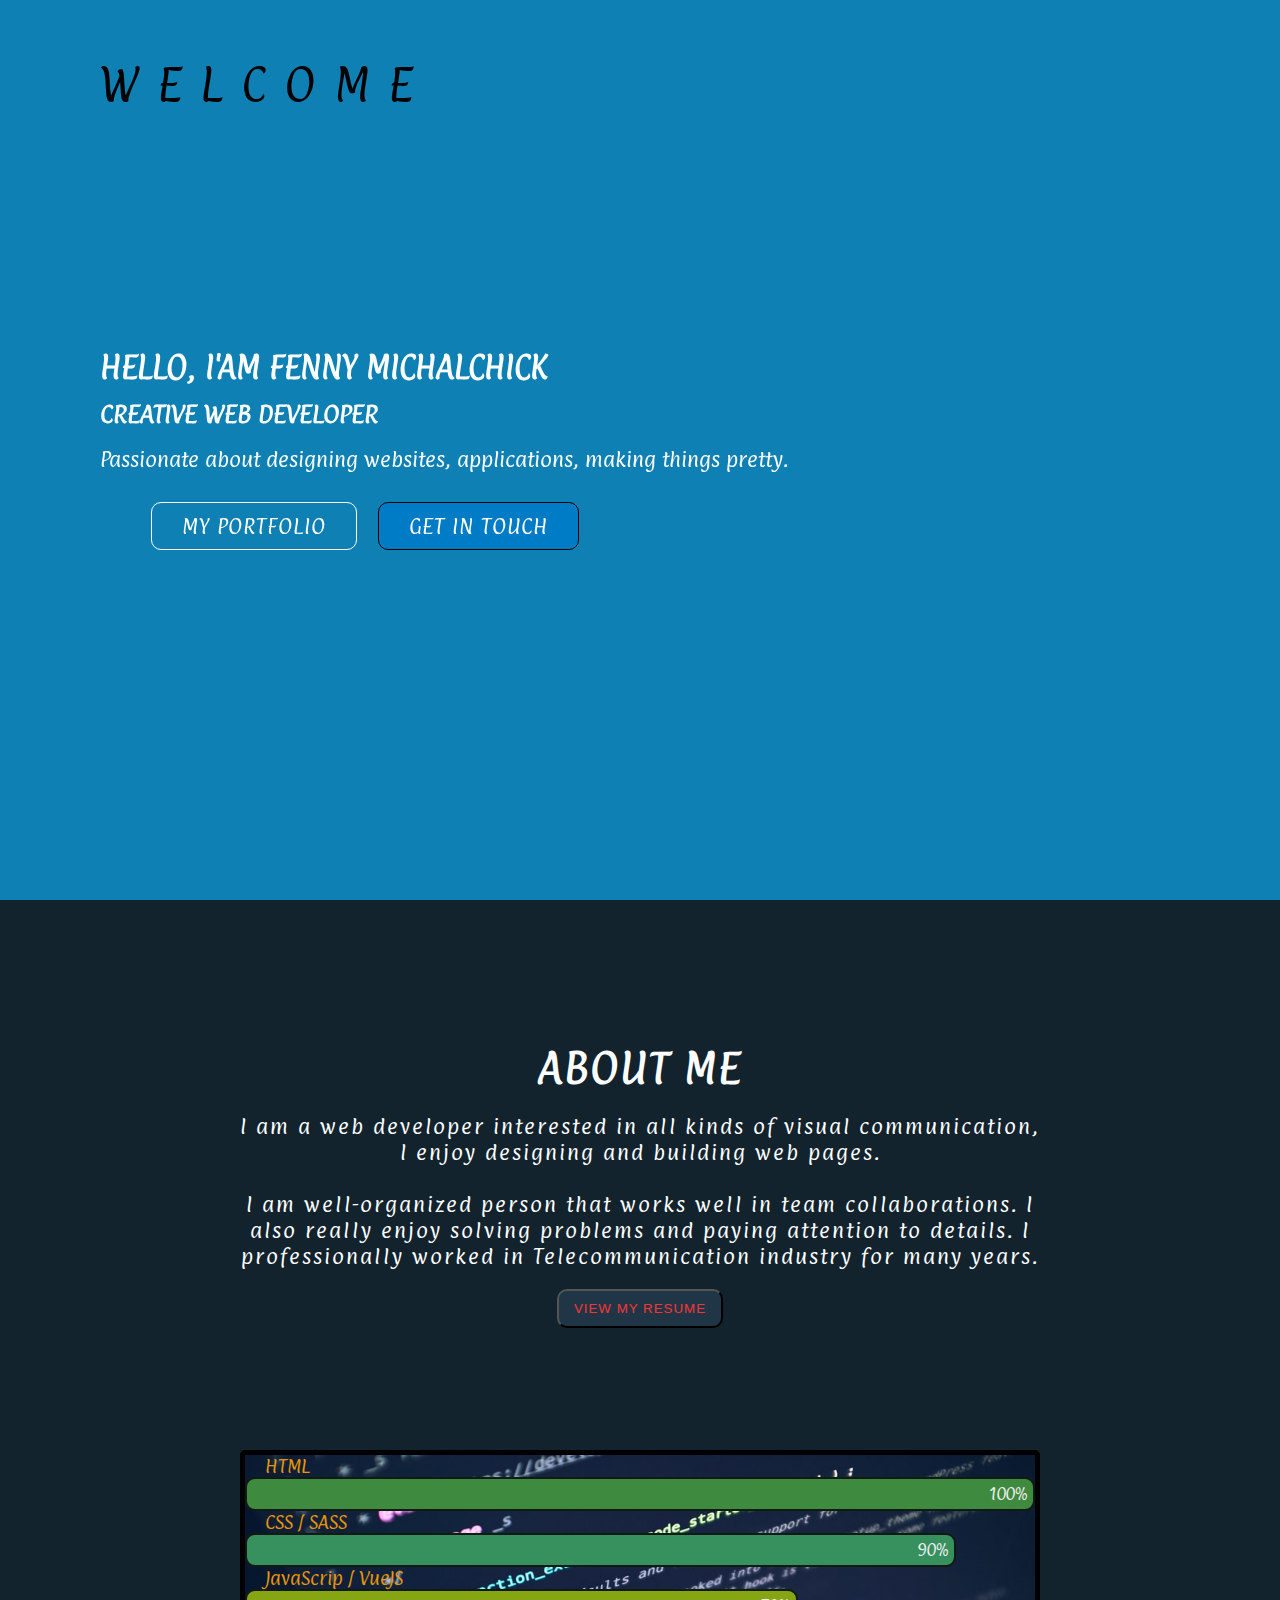
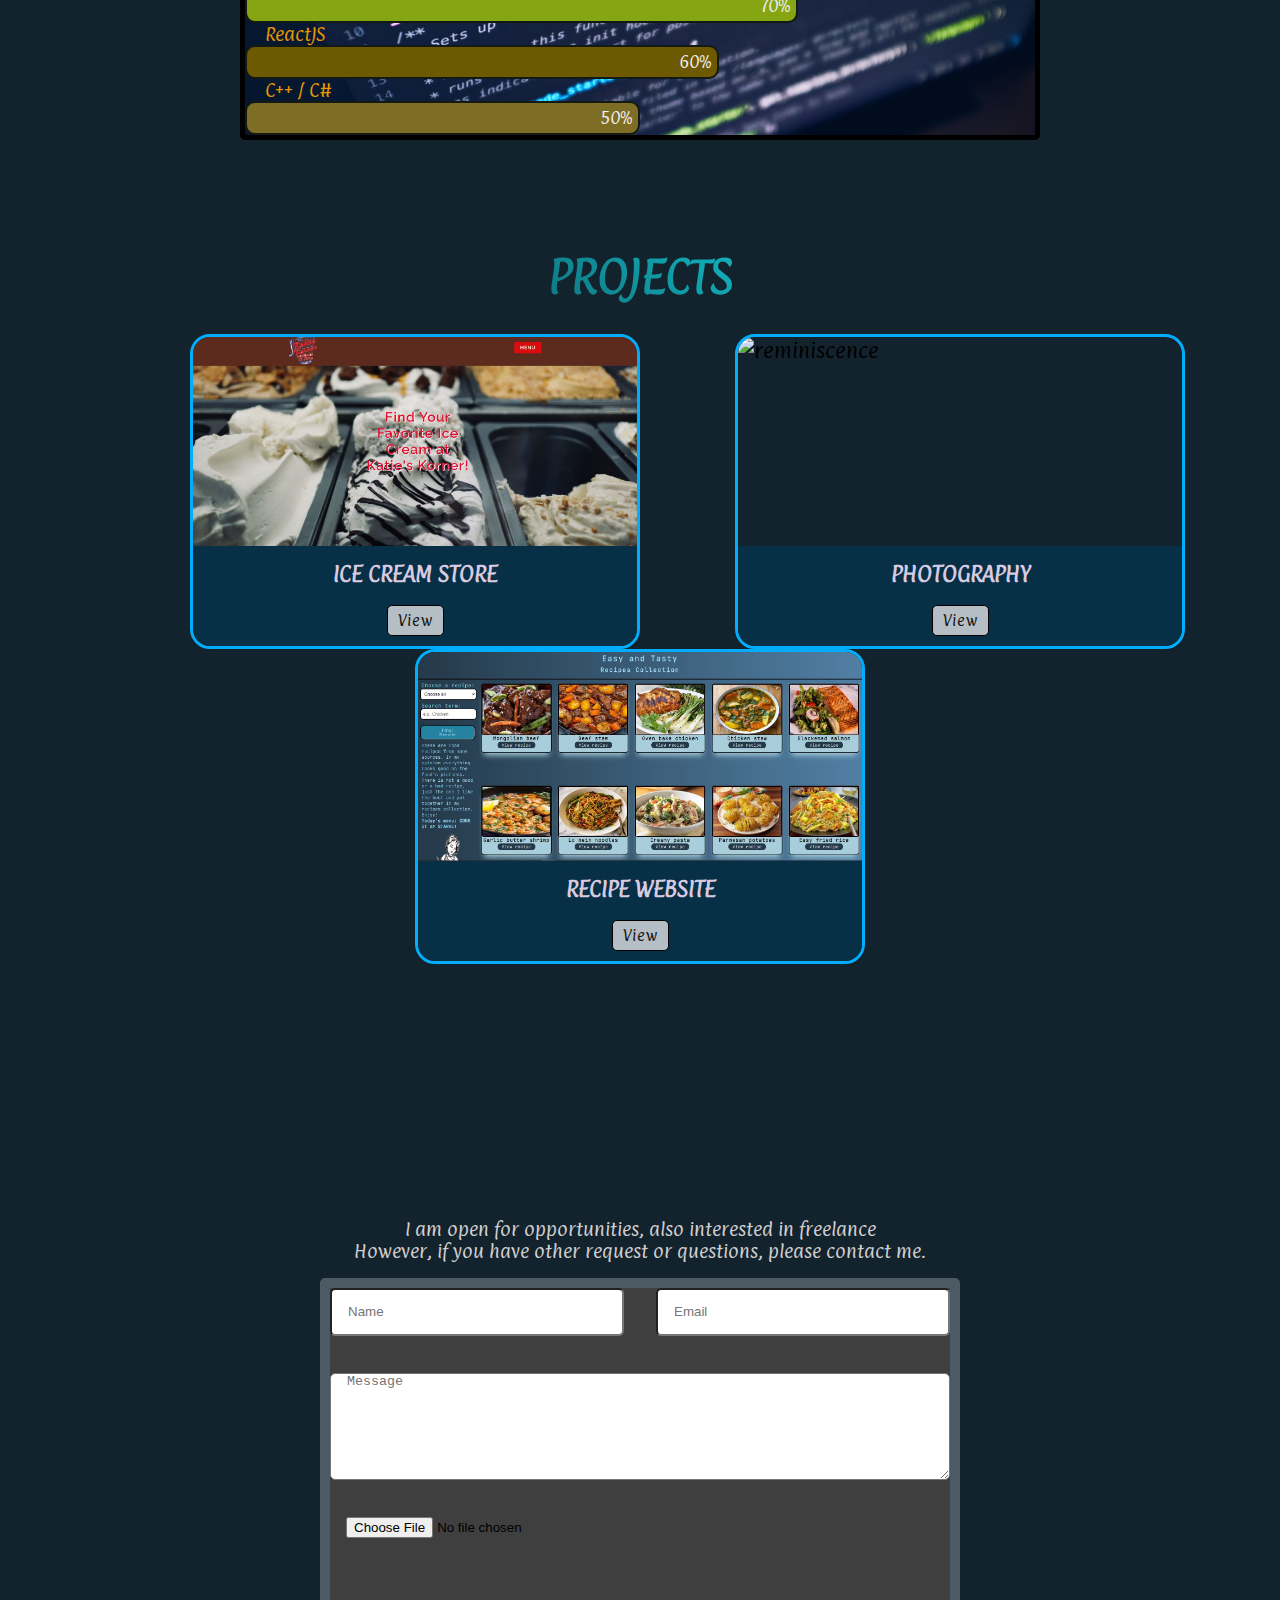
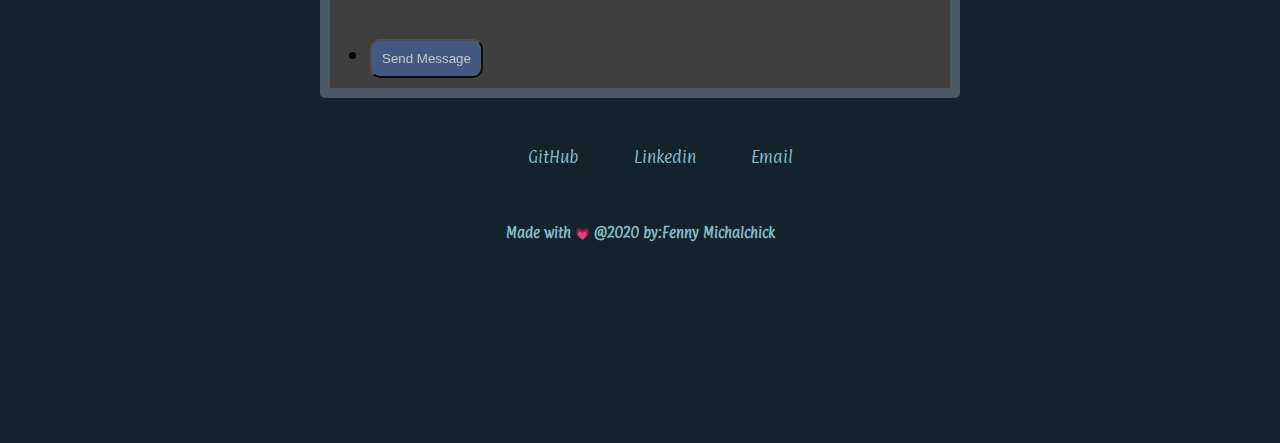
==== commit 93acc672: "change pic" ====
--- a/index.html
+++ b/index.html
@@ -104,7 +104,7 @@
             </div>
             <div class="project-info">
             <h3>Ice Cream Store</h3>
-            <h5><a target="_blank" href="https://fdyant.github.io/katieskorner-icecream/">View</a></h5>
+            <h5><a href="https://fdyant.github.io/katiekorner/"  target="_blank">View</a></h5>
             </div>
         </div>
         
--- a/Resources/style.css
+++ b/Resources/style.css
@@ -29,7 +29,7 @@
     align-items: center;
 }
 .toggle{
-    position: relative;
+    position:relative;
     width: 60px;
     height: 60px;
     background: url(https://i.ibb.co/HrfVRcx/menu.png);
@@ -71,6 +71,7 @@
     justify-content: center;
     align-items: center;
     background-color:#12232E;
+    
 }
 .menu img{
     width:70%;
